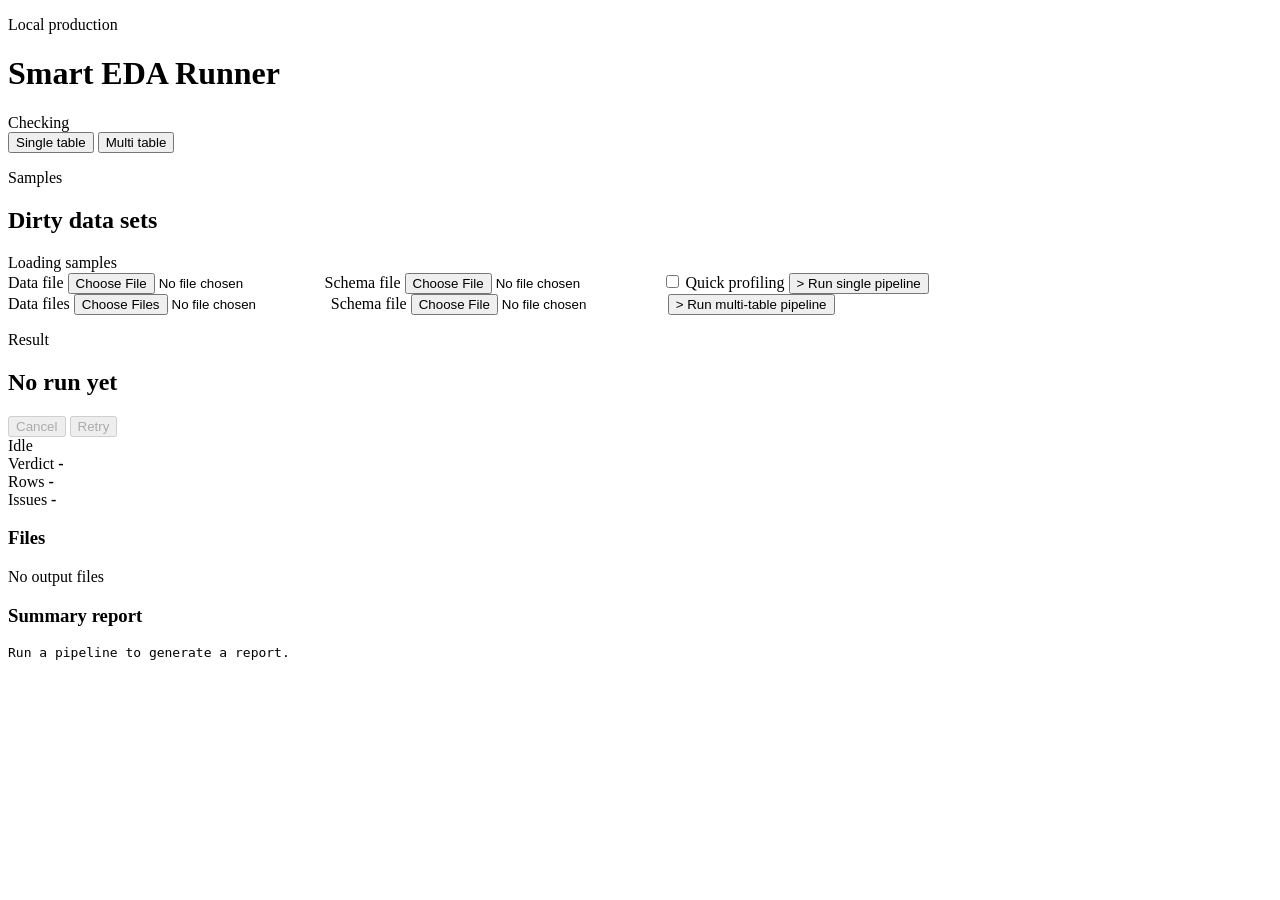
==== src/webapp/static/index.html @ 373f36ca "feat: build local smart eda production flow" ====
<!doctype html>
<html lang="en">
  <head>
    <meta charset="utf-8" />
    <meta name="viewport" content="width=device-width, initial-scale=1" />
    <title>Smart EDA Local</title>
    <link rel="stylesheet" href="/static/styles.css" />
  </head>
  <body>
    <div class="app-shell">
      <header class="topbar">
        <div>
          <p class="eyebrow">Local production</p>
          <h1>Smart EDA Runner</h1>
        </div>
        <div class="status-pill" id="serviceStatus">Checking</div>
      </header>

      <main class="workspace">
        <section class="control-panel" aria-label="Pipeline controls">
          <div class="tabs" role="tablist" aria-label="Run mode">
            <button class="tab active" type="button" data-mode="single" role="tab" aria-selected="true">Single table</button>
            <button class="tab" type="button" data-mode="multi" role="tab" aria-selected="false">Multi table</button>
          </div>

          <section class="sample-section" aria-label="Sample datasets">
            <div class="section-heading">
              <div>
                <p class="eyebrow">Samples</p>
                <h2>Dirty data sets</h2>
              </div>
            </div>
            <div class="sample-list loading" id="sampleList">Loading samples</div>
          </section>

          <div class="control-divider"></div>

          <form id="singleForm" class="run-form">
            <label class="field">
              <span>Data file</span>
              <input name="data_file" type="file" required accept=".csv,.xlsx,.xls,.parquet,.json,.jsonl,.ndjson" />
            </label>
            <label class="field">
              <span>Schema file</span>
              <input name="schema_file" type="file" accept=".dbml,.sql" />
            </label>
            <label class="switch-row">
              <input name="profiling_minimal" type="checkbox" />
              <span>Quick profiling</span>
            </label>
            <button class="primary-action" type="submit">
              <span class="action-symbol">&gt;</span>
              Run single pipeline
            </button>
          </form>

          <form id="multiForm" class="run-form hidden">
            <label class="field">
              <span>Data files</span>
              <input name="data_files" type="file" required multiple accept=".csv,.xlsx,.xls,.parquet,.json,.jsonl,.ndjson" />
            </label>
            <label class="field">
              <span>Schema file</span>
              <input name="schema_file" type="file" accept=".dbml,.sql" />
            </label>
            <button class="primary-action" type="submit">
              <span class="action-symbol">&gt;</span>
              Run multi-table pipeline
            </button>
          </form>
        </section>

        <section class="result-panel" aria-live="polite">
          <div class="result-header">
            <div>
              <p class="eyebrow">Result</p>
              <h2 id="resultTitle">No run yet</h2>
            </div>
            <div class="result-actions">
              <button class="secondary-action" id="cancelJob" type="button" disabled>Cancel</button>
              <button class="secondary-action" id="retryJob" type="button" disabled>Retry</button>
              <div class="run-state idle" id="runState">Idle</div>
            </div>
          </div>

          <div class="metrics-grid">
            <div class="metric-tile">
              <span>Verdict</span>
              <strong id="metricVerdict">-</strong>
            </div>
            <div class="metric-tile">
              <span>Rows</span>
              <strong id="metricRows">-</strong>
            </div>
            <div class="metric-tile">
              <span>Issues</span>
              <strong id="metricIssues">-</strong>
            </div>
          </div>

          <div class="output-block">
            <h3>Files</h3>
            <div class="file-list empty" id="fileList">No output files</div>
          </div>

          <div class="output-block report-block">
            <h3>Summary report</h3>
            <pre id="reportPreview">Run a pipeline to generate a report.</pre>
          </div>
        </section>
      </main>
    </div>
    <script src="/static/app.js"></script>
  </body>
</html>
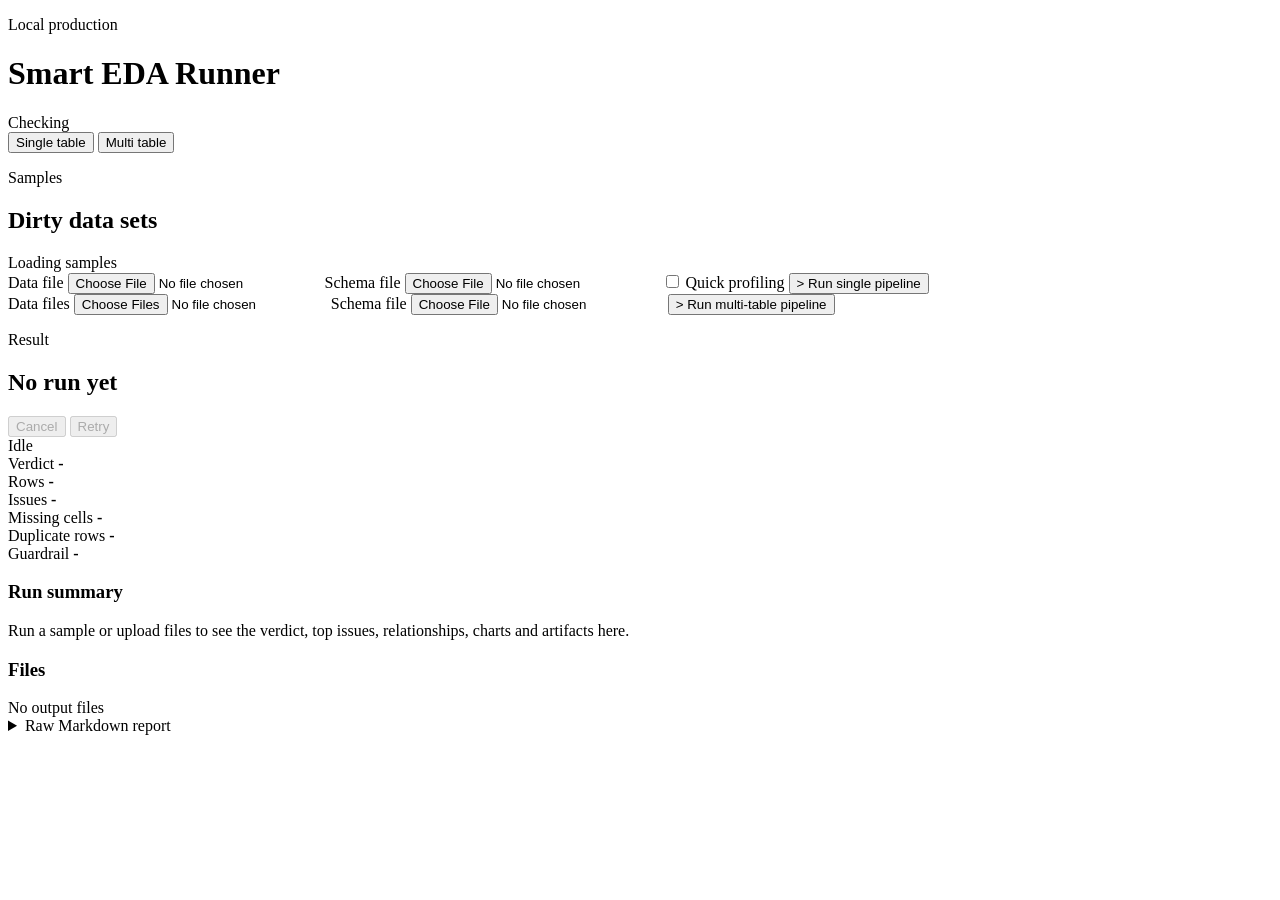
==== commit 6197da21: "show structured dashboard results" ====
--- a/src/webapp/static/index.html
+++ b/src/webapp/static/index.html
@@ -96,6 +96,25 @@
               <span>Issues</span>
               <strong id="metricIssues">-</strong>
             </div>
+            <div class="metric-tile">
+              <span>Missing cells</span>
+              <strong id="metricMissing">-</strong>
+            </div>
+            <div class="metric-tile">
+              <span>Duplicate rows</span>
+              <strong id="metricDuplicates">-</strong>
+            </div>
+            <div class="metric-tile">
+              <span>Guardrail</span>
+              <strong id="metricGuardrail">-</strong>
+            </div>
+          </div>
+
+          <div class="result-stack" id="resultStack">
+            <section class="insight-panel empty-state">
+              <h3>Run summary</h3>
+              <p>Run a sample or upload files to see the verdict, top issues, relationships, charts and artifacts here.</p>
+            </section>
           </div>
 
           <div class="output-block">
@@ -103,10 +122,10 @@
             <div class="file-list empty" id="fileList">No output files</div>
           </div>
 
-          <div class="output-block report-block">
-            <h3>Summary report</h3>
+          <details class="output-block report-block">
+            <summary>Raw Markdown report</summary>
             <pre id="reportPreview">Run a pipeline to generate a report.</pre>
-          </div>
+          </details>
         </section>
       </main>
     </div>
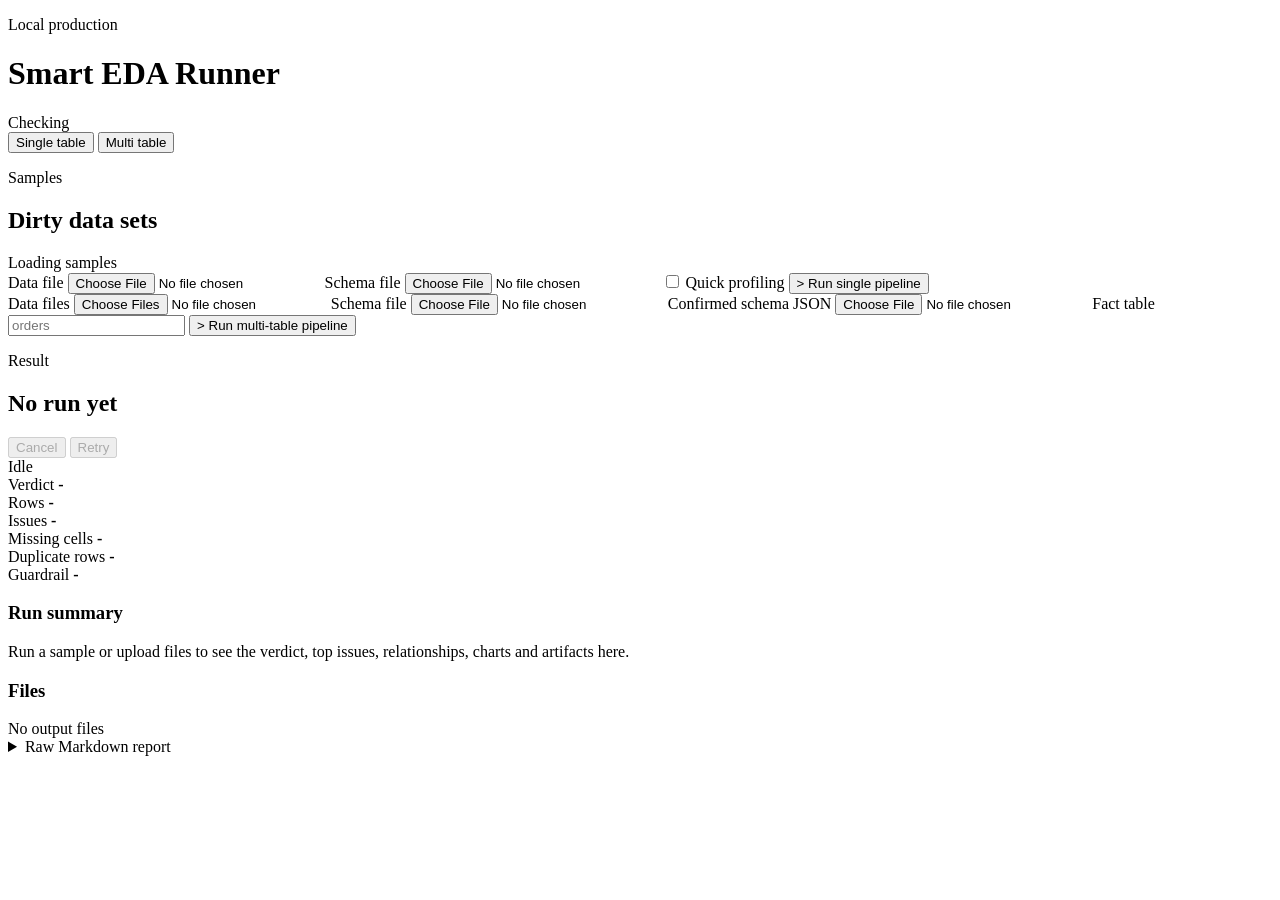
==== commit 1654818a: "align architecture contracts" ====
--- a/src/webapp/static/index.html
+++ b/src/webapp/static/index.html
@@ -62,6 +62,14 @@
             <label class="field">
               <span>Schema file</span>
               <input name="schema_file" type="file" accept=".dbml,.sql" />
+            </label>
+            <label class="field">
+              <span>Confirmed schema JSON</span>
+              <input name="confirmed_schema_file" type="file" accept=".json" />
+            </label>
+            <label class="field">
+              <span>Fact table</span>
+              <input class="text-input" name="fact_table" type="text" placeholder="orders" autocomplete="off" />
             </label>
             <button class="primary-action" type="submit">
               <span class="action-symbol">&gt;</span>
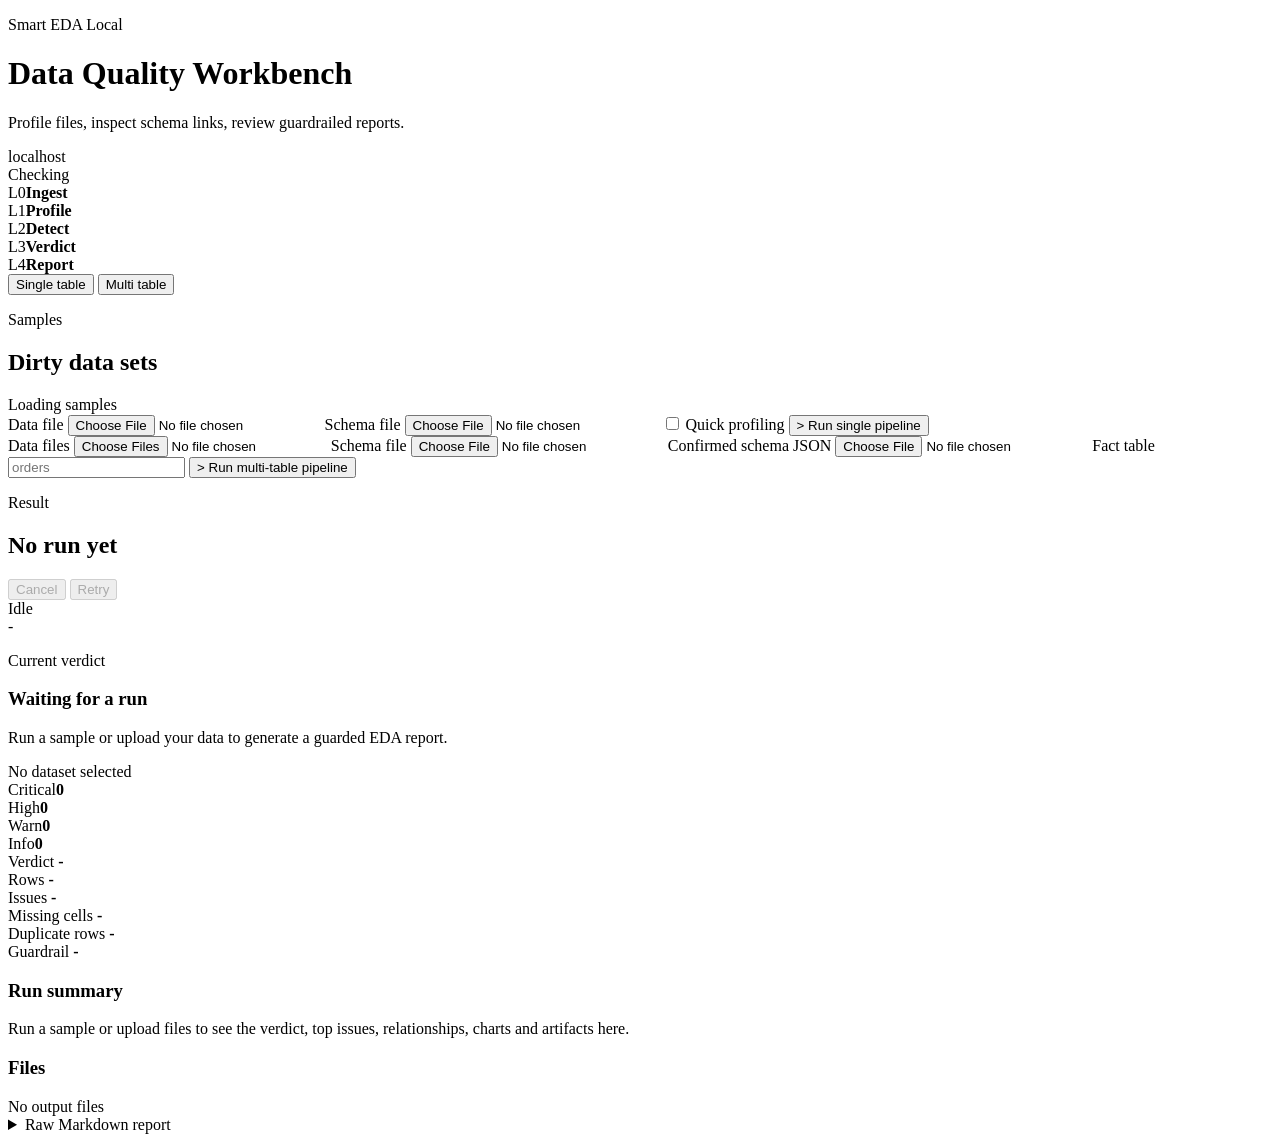
==== commit 7bdeb58e: "redesign smart eda interface" ====
--- a/src/webapp/static/index.html
+++ b/src/webapp/static/index.html
@@ -4,20 +4,35 @@
     <meta charset="utf-8" />
     <meta name="viewport" content="width=device-width, initial-scale=1" />
     <title>Smart EDA Local</title>
+    <link rel="preconnect" href="https://fonts.googleapis.com" />
+    <link rel="preconnect" href="https://fonts.gstatic.com" crossorigin />
+    <link href="https://fonts.googleapis.com/css2?family=Inter:wght@400;500;600;700;800;900&display=swap" rel="stylesheet" />
     <link rel="stylesheet" href="/static/styles.css" />
   </head>
   <body>
     <div class="app-shell">
       <header class="topbar">
-        <div>
-          <p class="eyebrow">Local production</p>
-          <h1>Smart EDA Runner</h1>
+        <div class="brand-block">
+          <p class="eyebrow">Smart EDA Local</p>
+          <h1>Data Quality Workbench</h1>
+          <p class="topbar-copy">Profile files, inspect schema links, review guardrailed reports.</p>
         </div>
-        <div class="status-pill" id="serviceStatus">Checking</div>
+        <div class="topbar-actions" aria-label="Runtime status">
+          <div class="runtime-chip">localhost</div>
+          <div class="status-pill" id="serviceStatus">Checking</div>
+        </div>
       </header>
 
       <main class="workspace">
         <section class="control-panel" aria-label="Pipeline controls">
+          <div class="pipeline-rail" aria-label="Pipeline layers">
+            <div class="rail-step active"><span>L0</span><strong>Ingest</strong></div>
+            <div class="rail-step"><span>L1</span><strong>Profile</strong></div>
+            <div class="rail-step"><span>L2</span><strong>Detect</strong></div>
+            <div class="rail-step"><span>L3</span><strong>Verdict</strong></div>
+            <div class="rail-step"><span>L4</span><strong>Report</strong></div>
+          </div>
+
           <div class="tabs" role="tablist" aria-label="Run mode">
             <button class="tab active" type="button" data-mode="single" role="tab" aria-selected="true">Single table</button>
             <button class="tab" type="button" data-mode="multi" role="tab" aria-selected="false">Multi table</button>
@@ -91,6 +106,22 @@
             </div>
           </div>
 
+          <section class="result-hero" id="resultHero" aria-label="Verdict overview">
+            <div class="verdict-mark" id="heroVerdictMark">-</div>
+            <div class="hero-copy">
+              <p class="eyebrow">Current verdict</p>
+              <h3 id="heroVerdictTitle">Waiting for a run</h3>
+              <p id="heroRationale">Run a sample or upload your data to generate a guarded EDA report.</p>
+              <div class="hero-meta" id="heroMeta">No dataset selected</div>
+            </div>
+            <div class="severity-map" id="severityMap" aria-label="Issue severity distribution">
+              <div class="severity-map-row"><span>Critical</span><strong id="sevCritical">0</strong></div>
+              <div class="severity-map-row"><span>High</span><strong id="sevHigh">0</strong></div>
+              <div class="severity-map-row"><span>Warn</span><strong id="sevWarn">0</strong></div>
+              <div class="severity-map-row"><span>Info</span><strong id="sevInfo">0</strong></div>
+            </div>
+          </section>
+
           <div class="metrics-grid">
             <div class="metric-tile">
               <span>Verdict</span>
@@ -118,6 +149,12 @@
             </div>
           </div>
 
+          <div class="progress-track" aria-label="Job progress">
+            <div class="progress-bar" id="jobProgressBar"></div>
+          </div>
+
+          <div class="report-actions-panel hidden" id="reportActions"></div>
+
           <div class="result-stack" id="resultStack">
             <section class="insight-panel empty-state">
               <h3>Run summary</h3>
